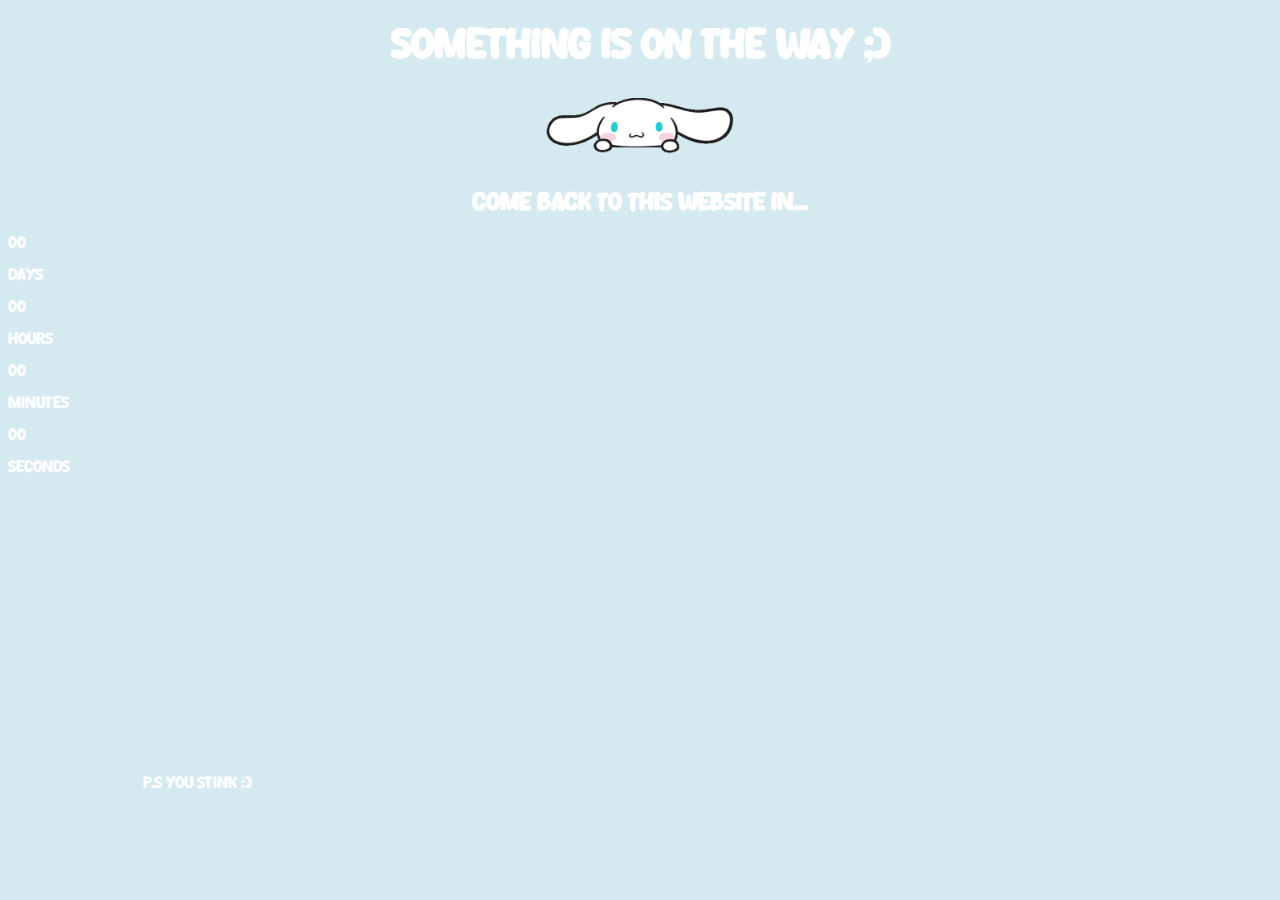
==== index.html @ 93f43810 "Merge pull request #3 from ciarancruz/master" ====
<!DOCTYPE html>
<html lang="en">
<head>
    <meta charset="UTF-8">
    <meta name="viewport" content="width=device-width, initial-scale=1.0">
    <title>What's this?</title>
    <link rel="stylesheet" href="styles.css">
<body>
    <div class="main">
        <h1 style="text-align: center;">Something is on the way ;)</h1>
        <img src="assets/cina.gif" width="200px">        
    </div>

    <div class="menu">
        <h2>Come back to this website in... </h2>
    </div>
    <div class="launch-time">
        <div>
            <p id="days">00</p>
            <span>Days</span>
        </div>
        <div>
            <p id="hours">00</p>
            <span>Hours</span>
        </div>
        <div>
            <p id="minutes">00</p>
            <span>Minutes</span>
        </div>
        <div>
            <p id="seconds">00</p>
            <span>Seconds</span>
        </div>
    </div>
    <div>
        <p style="margin-top: 300px; margin-left: 135px">P.s you stink :)</p>
    </div>
</body>
<script>
    var countdownDate = new Date("Feb 9, 2024 00:00:00").getTime();
    var x = setInterval(function() {
        var now = new Date().getTime();
        var distance = countdownDate - now;

        var days = Math.floor(distance / (1000 * 60 * 60 * 24));
        var hours = Math.floor((distance % (1000 * 60 * 60 * 24)) / (1000 * 60 * 60));
        var minutes = Math.floor((distance % (1000 * 60 * 60)) / (1000 * 60));
        var seconds = Math.floor((distance % (1000 * 60)) / 1000);

        document.getElementById("days").innerHTML = days;
        document.getElementById("hours").innerHTML = hours;
        document.getElementById("minutes").innerHTML = minutes;
        document.getElementById("seconds").innerHTML = seconds;

        if(distance < 0) {
            clearInterval(x);

            document.getElementById("days").innerHTML = "00";
            document.getElementById("hours").innerHTML = "00";
            document.getElementById("minutes").innerHTML = "00";
            document.getElementById("seconds").innerHTML = "00";
        }

    },1000)
</script>
</html>
---- styles.css ----
* {
    font-family: myFont;
    color: white;
}

body {
    background-color: #d4e9f0;
}

@font-face {
    font-family: myFont;
    src: url(assets/Namecat.ttf);
}

.main {
    width: 50%;
    margin: auto;
    text-align: center;
}

.main h1 {
    font-size: 40px;
}

.menu {
    width: 80%;
    margin: auto;
}

.menu h2 {
    text-align: center;
}

.menu button {
    border: white;
    font-size: 20px;
    padding: 15px;
    width: 50%;
    margin-left: 25%;
    background-color: #d4e9f0;
    border-radius: 10px;
    border: 5px solid white;
    cursor: pointer;
}

.menu button:active, .menuback button:active {
    background-color: white;
}

.menu button a, .menuback button a {
    text-decoration: none;
}

/*------------------------------------ Card CSS ------------------------------------*/
.menuback button {
    border: white;
    font-size: 10px;
    padding: 5px;
    width: 25%;
    margin-top: 20px;
    margin-left: 20px;
    background-color: #d4e9f0;
    border-radius: 10px;
    border: 4px solid white;
    cursor: pointer;
}

.message h3 {
    font-size: 30px;
}

.message p {
    font-size: 25px;
}

.message {
    margin: 0px 20px 0px 20px;
}


.message img {
    margin-top: -90px;
    margin-left: 60px;
}

/*------------------------------------ Buttons CSS ------------------------------------*/
.questionMenu {
    border: white;
    font-size: 20px;
    text-align: center;
    background-color: #d4e9f0;
}

.questionMenu button {
    border: white;
    font-size: 20px;
    padding: 15px;
    background-color: #d4e9f0;
    border-radius: 10px;
    border: 5px solid white;
    cursor: pointer;
}
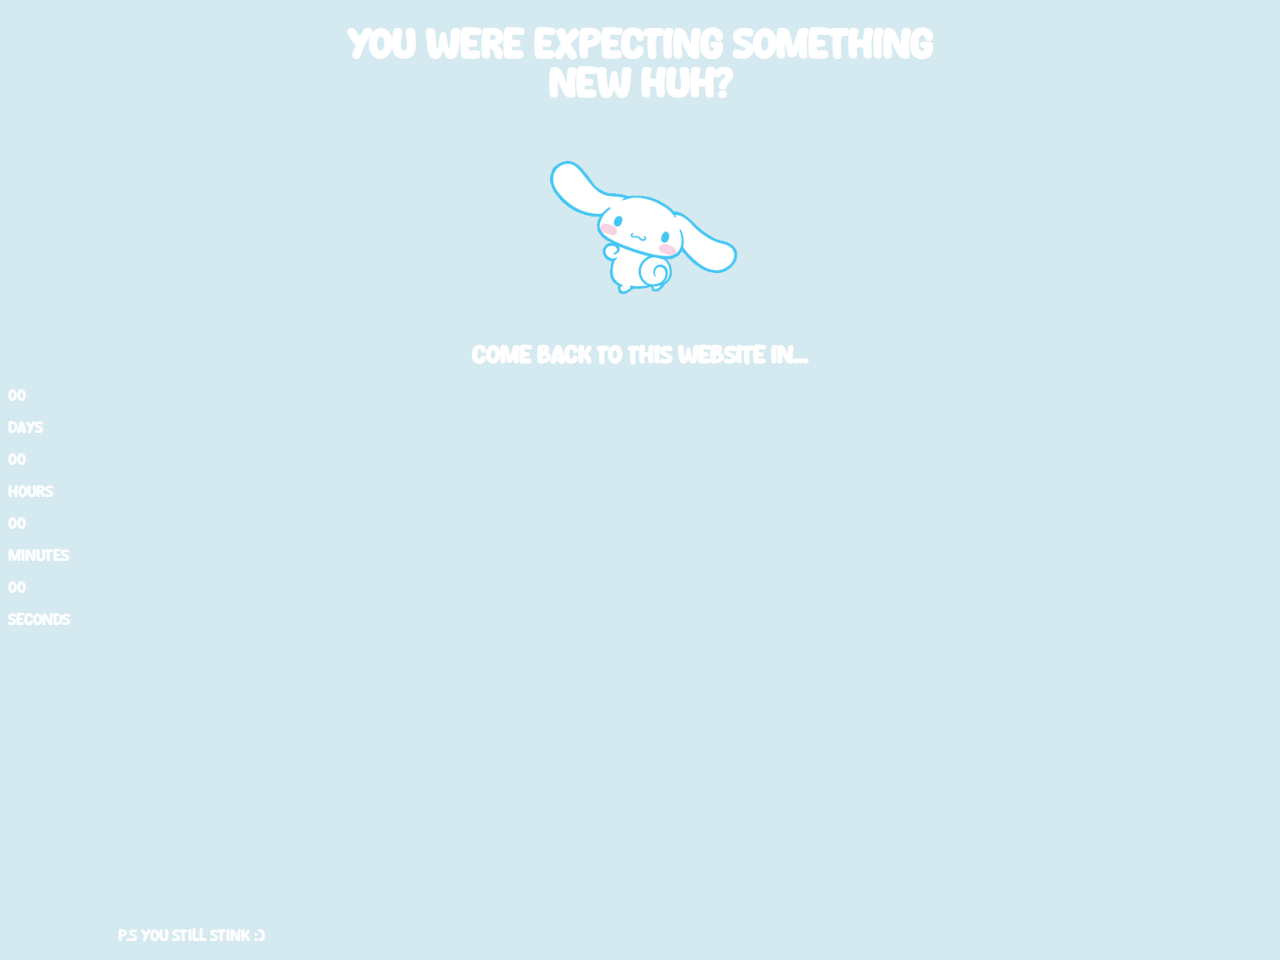
==== commit 5183d1b5: "new message" ====
--- a/index.html
+++ b/index.html
@@ -7,8 +7,8 @@
     <link rel="stylesheet" href="styles.css">
 <body>
     <div class="main">
-        <h1 style="text-align: center;">Something is on the way ;)</h1>
-        <img src="assets/cina.gif" width="200px">        
+        <h1 style="text-align: center;">You were expecting something new huh?</h1>
+        <img src="assets/cina2.gif" width="200px">        
     </div>
 
     <div class="menu">
@@ -33,7 +33,7 @@
         </div>
     </div>
     <div>
-        <p style="margin-top: 300px; margin-left: 135px">P.s you stink :)</p>
+        <p style="margin-top: 300px; margin-left: 110px">P.s you still stink :)</p>
     </div>
 </body>
 <script>
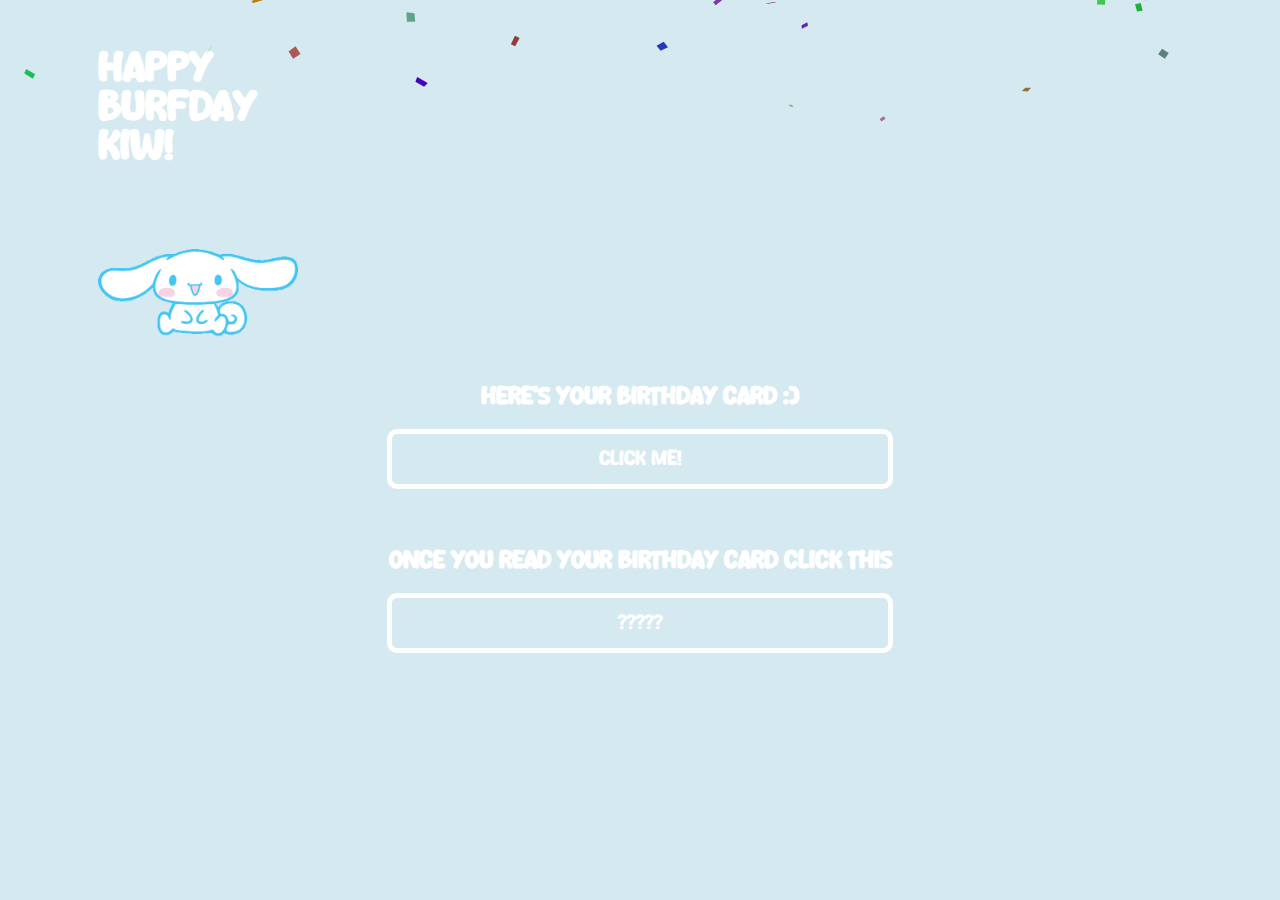
==== commit 44c85f0d: "added another message page" ====
--- a/index.html
+++ b/index.html
@@ -3,64 +3,26 @@
 <head>
     <meta charset="UTF-8">
     <meta name="viewport" content="width=device-width, initial-scale=1.0">
-    <title>What's this?</title>
+    <title>Happy Burfday</title>
     <link rel="stylesheet" href="styles.css">
-<body>
+<body onload="confettiBlast()">
     <div class="main">
-        <h1 style="text-align: center;">You were expecting something new huh?</h1>
-        <img src="assets/cina2.gif" width="200px">        
+        <h1>Happy Burfday Kiw! </h1>
+        <img src="assets/giphy.gif" width="200px">        
     </div>
 
     <div class="menu">
-        <h2>Come back to this website in... </h2>
+        <h2>Here's your birthday card :)</h2>
+        <button onclick="redirectToAnotherPage()"><a href="question.html">Click Me!</a></button>
     </div>
-    <div class="launch-time">
-        <div>
-            <p id="days">00</p>
-            <span>Days</span>
-        </div>
-        <div>
-            <p id="hours">00</p>
-            <span>Hours</span>
-        </div>
-        <div>
-            <p id="minutes">00</p>
-            <span>Minutes</span>
-        </div>
-        <div>
-            <p id="seconds">00</p>
-            <span>Seconds</span>
-        </div>
+
+    <div class="menu" style="margin-top: 60px;">
+        <h2>Once you read your birthday card click this</h2>
+        <button onclick="redirectToAnotherPage()"><a href="question.html">?????</a></button>
     </div>
-    <div>
-        <p style="margin-top: 300px; margin-left: 110px">P.s you still stink :)</p>
-    </div>
+
+
+
 </body>
-<script>
-    var countdownDate = new Date("Feb 9, 2024 00:00:00").getTime();
-    var x = setInterval(function() {
-        var now = new Date().getTime();
-        var distance = countdownDate - now;
-
-        var days = Math.floor(distance / (1000 * 60 * 60 * 24));
-        var hours = Math.floor((distance % (1000 * 60 * 60 * 24)) / (1000 * 60 * 60));
-        var minutes = Math.floor((distance % (1000 * 60 * 60)) / (1000 * 60));
-        var seconds = Math.floor((distance % (1000 * 60)) / 1000);
-
-        document.getElementById("days").innerHTML = days;
-        document.getElementById("hours").innerHTML = hours;
-        document.getElementById("minutes").innerHTML = minutes;
-        document.getElementById("seconds").innerHTML = seconds;
-
-        if(distance < 0) {
-            clearInterval(x);
-
-            document.getElementById("days").innerHTML = "00";
-            document.getElementById("hours").innerHTML = "00";
-            document.getElementById("minutes").innerHTML = "00";
-            document.getElementById("seconds").innerHTML = "00";
-        }
-
-    },1000)
-</script>
+<script src="script.js"></script>
 </html>--- a/styles.css
+++ b/styles.css
@@ -4,6 +4,7 @@
 }
 
 body {
+    margin-top: 50px;
     background-color: #d4e9f0;
 }
 
@@ -13,9 +14,8 @@
 }
 
 .main {
-    width: 50%;
-    margin: auto;
-    text-align: center;
+    width: 200px;
+    margin-left: 90px
 }
 
 .main h1 {
@@ -80,23 +80,20 @@
 
 .message img {
     margin-top: -90px;
-    margin-left: 60px;
+    margin-left: 120px;
 }
 
-/*------------------------------------ Buttons CSS ------------------------------------*/
-.questionMenu {
-    border: white;
-    font-size: 20px;
-    text-align: center;
-    background-color: #d4e9f0;
+/*------------------------------------ Countdown Time ------------------------------------*/
+.launch-time {
+    display: flex;
+    margin-left: 55px;
 }
 
-.questionMenu button {
-    border: white;
-    font-size: 20px;
-    padding: 15px;
-    background-color: #d4e9f0;
-    border-radius: 10px;
-    border: 5px solid white;
-    cursor: pointer;
+.launch-time div {
+    flex-basis: 70px;
 }
+
+.launch-time div p {
+    font-size: 30px;
+    margin-bottom: 0px;
+}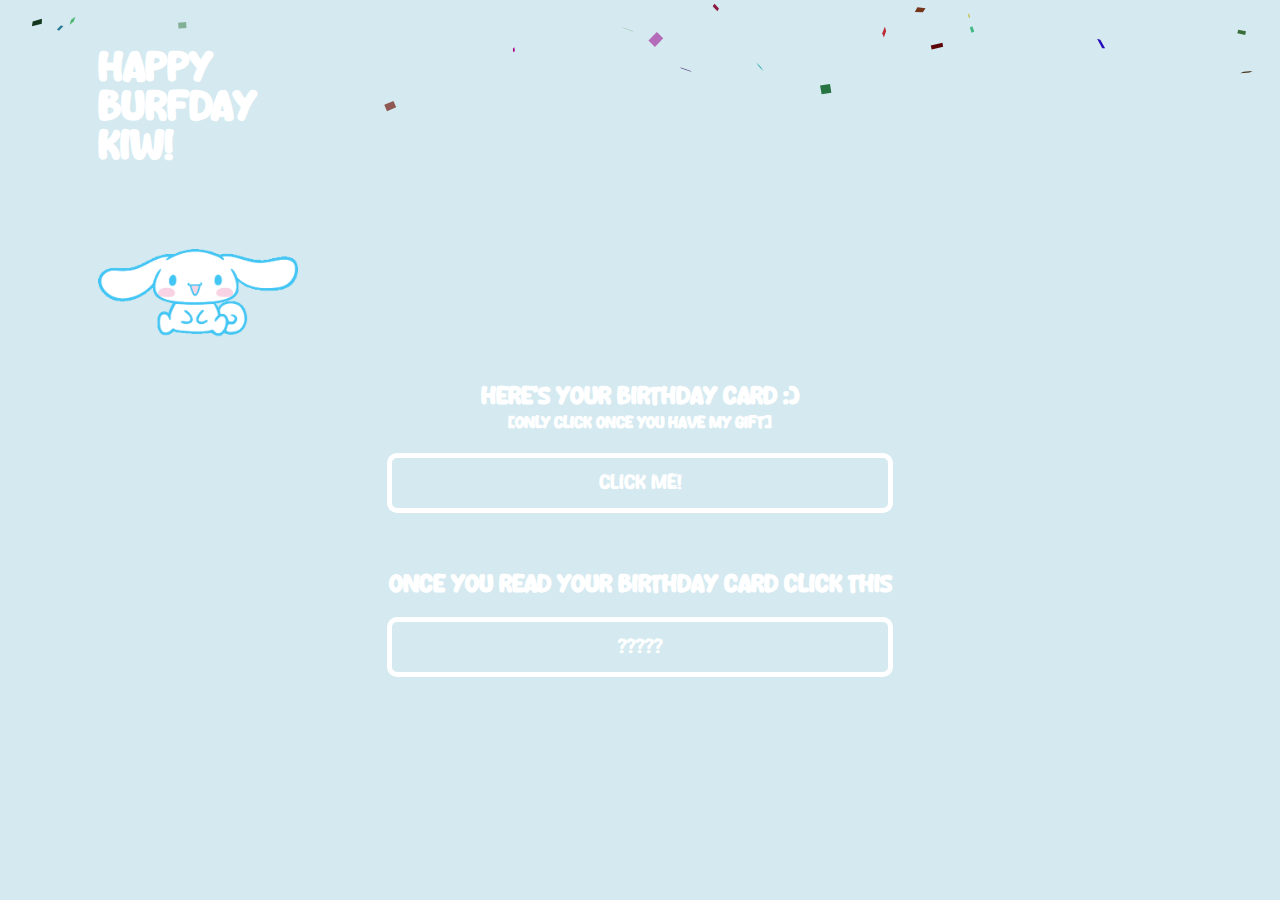
==== commit ef09cd09: "added extra page and message" ====
--- a/index.html
+++ b/index.html
@@ -12,7 +12,7 @@
     </div>
 
     <div class="menu">
-        <h2>Here's your birthday card :)</h2>
+        <h2>Here's your birthday card :)<br><span style="font-size: medium;">[Only click once you have my gift]</span></h2>
         <button onclick="redirectToAnotherPage()"><a href="question.html">Click Me!</a></button>
     </div>
 
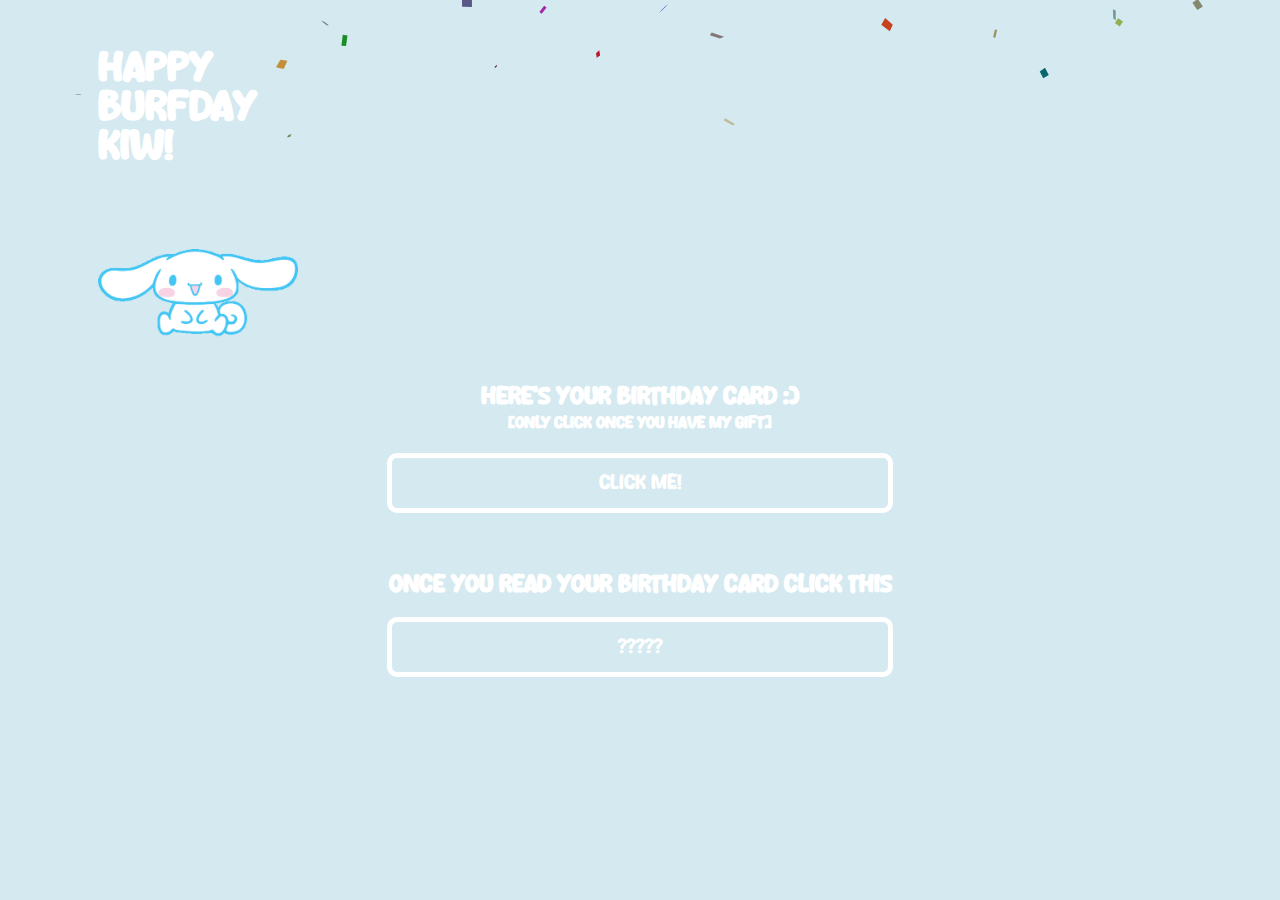
==== commit a5c7c801: "added valentines page" ====
--- a/index.html
+++ b/index.html
@@ -18,7 +18,7 @@
 
     <div class="menu" style="margin-top: 60px;">
         <h2>Once you read your birthday card click this</h2>
-        <button onclick="redirectToAnotherPage()"><a href="question.html">?????</a></button>
+        <button onclick="toValentines()">?????</button>
     </div>
 
 
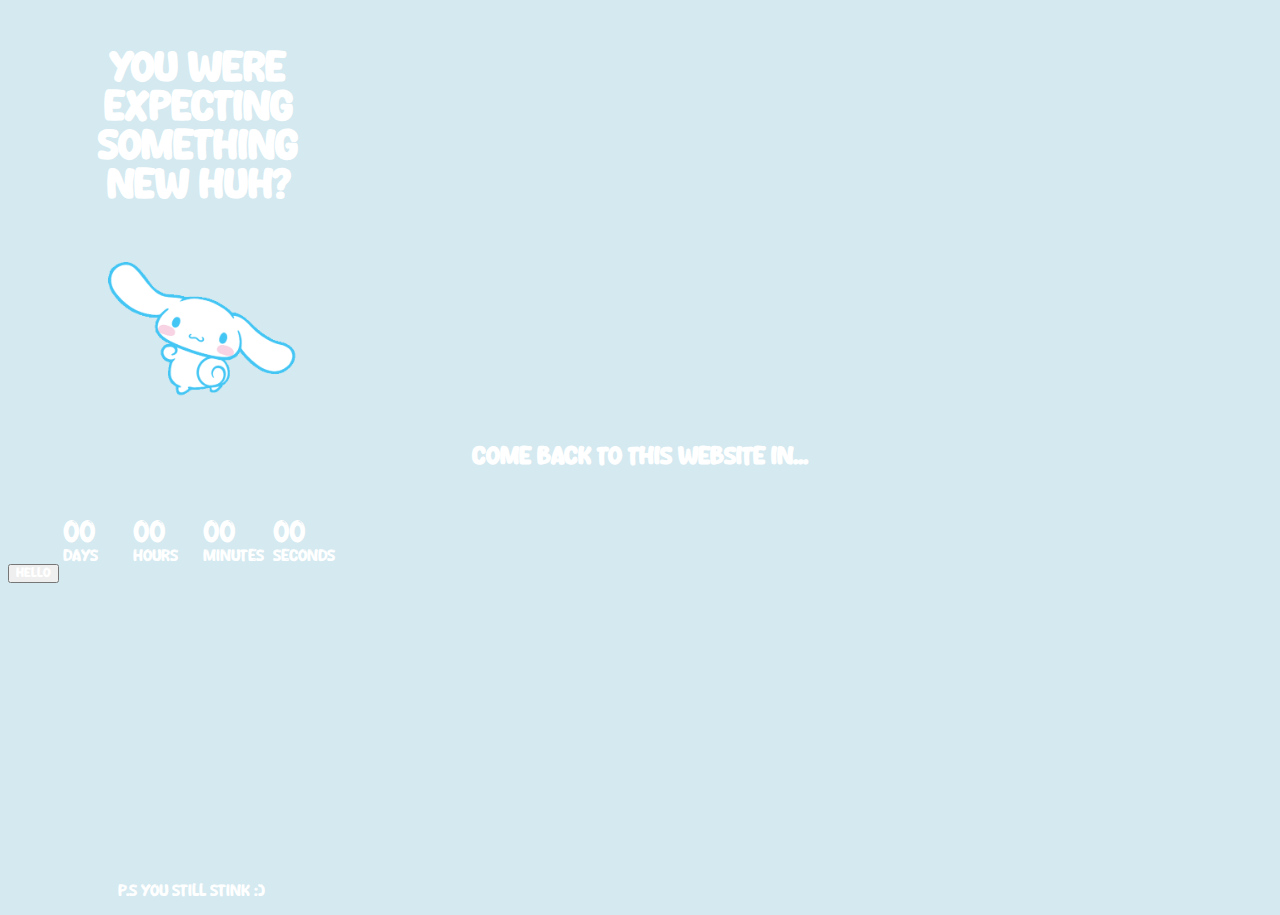
==== commit c27ae5cf: "test" ====
--- a/index.html
+++ b/index.html
@@ -3,26 +3,71 @@
 <head>
     <meta charset="UTF-8">
     <meta name="viewport" content="width=device-width, initial-scale=1.0">
-    <title>Happy Burfday</title>
+    <title>What's this?</title>
     <link rel="stylesheet" href="styles.css">
-<body onload="confettiBlast()">
+<body>
     <div class="main">
-        <h1>Happy Burfday Kiw! </h1>
-        <img src="assets/giphy.gif" width="200px">        
+        <h1 style="text-align: center;">You were expecting something new huh?</h1>
+        <img src="assets/cina2.gif" width="200px">        
     </div>
 
     <div class="menu">
-        <h2>Here's your birthday card :)<br><span style="font-size: medium;">[Only click once you have my gift]</span></h2>
-        <button onclick="redirectToAnotherPage()"><a href="question.html">Click Me!</a></button>
+        <h2>Come back to this website in... </h2>
     </div>
+    <div class="launch-time">
+        <div>
+            <p id="days">00</p>
+            <span>Days</span>
+        </div>
+        <div>
+            <p id="hours">00</p>
+            <span>Hours</span>
+        </div>
+        <div>
+            <p id="minutes">00</p>
+            <span>Minutes</span>
+        </div>
+        <div>
+            <p id="seconds">00</p>
+            <span>Seconds</span>
+        </div>
+    </div>
+    <div class="test">
+        <button onclick="test();">Hello</button>
+    </div>
+    <div>
+        <p style="margin-top: 300px; margin-left: 110px">P.s you still stink :)</p>
+    </div>
+</body>
+<script>
+    function test() {
+        alert("This is a test")
+    }
 
-    <div class="menu" style="margin-top: 60px;">
-        <h2>Once you read your birthday card click this</h2>
-        <button onclick="toValentines()">?????</button>
-    </div>
+    var countdownDate = new Date("Feb 9, 2024 00:00:00").getTime();
+    var x = setInterval(function() {
+        var now = new Date().getTime();
+        var distance = countdownDate - now;
 
+        var days = Math.floor(distance / (1000 * 60 * 60 * 24));
+        var hours = Math.floor((distance % (1000 * 60 * 60 * 24)) / (1000 * 60 * 60));
+        var minutes = Math.floor((distance % (1000 * 60 * 60)) / (1000 * 60));
+        var seconds = Math.floor((distance % (1000 * 60)) / 1000);
 
+        document.getElementById("days").innerHTML = days;
+        document.getElementById("hours").innerHTML = hours;
+        document.getElementById("minutes").innerHTML = minutes;
+        document.getElementById("seconds").innerHTML = seconds;
 
-</body>
-<script src="script.js"></script>
+        if(distance < 0) {
+            clearInterval(x);
+
+            document.getElementById("days").innerHTML = "00";
+            document.getElementById("hours").innerHTML = "00";
+            document.getElementById("minutes").innerHTML = "00";
+            document.getElementById("seconds").innerHTML = "00";
+        }
+
+    },1000)
+</script>
 </html>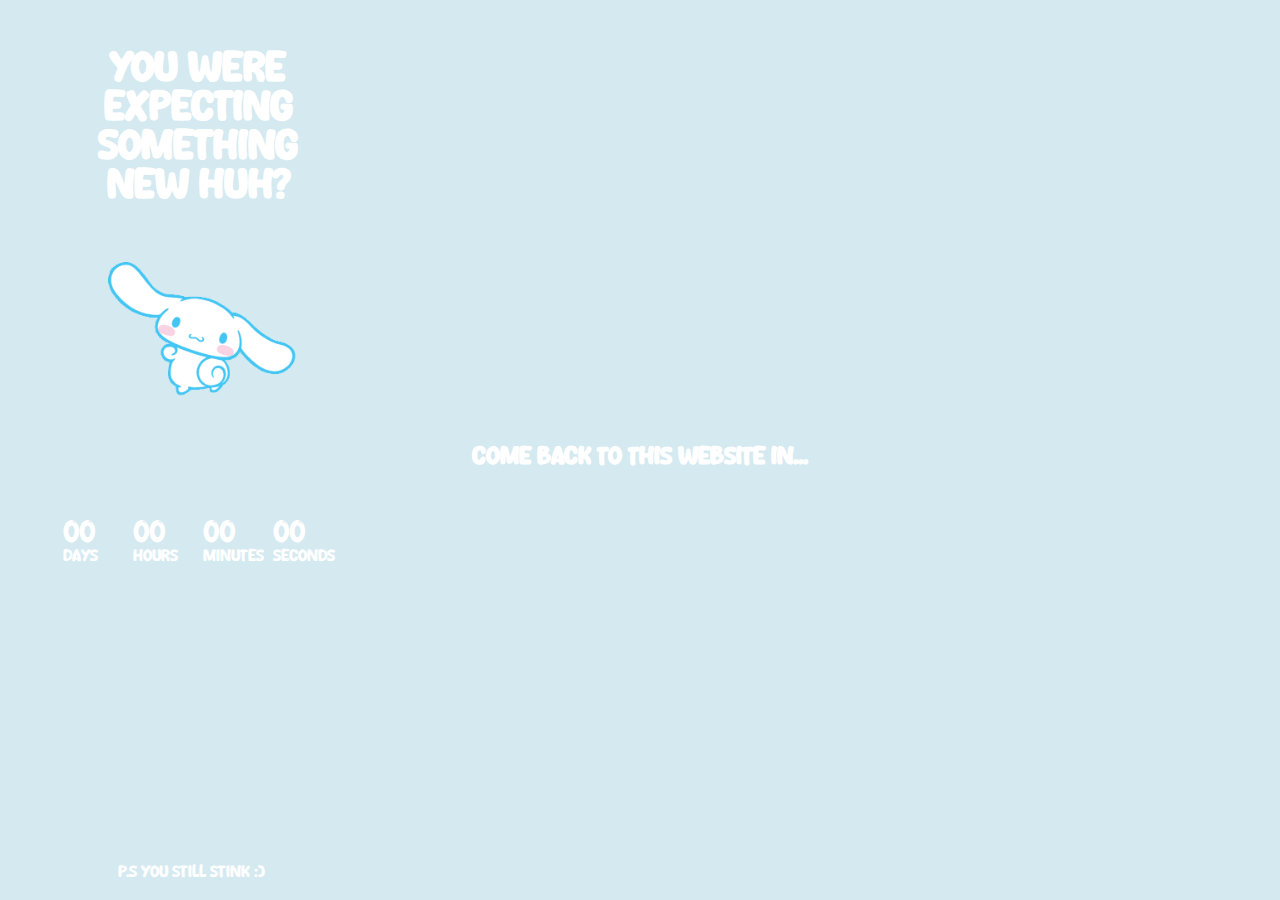
==== commit da49dc4b: "remove test" ====
--- a/index.html
+++ b/index.html
@@ -32,18 +32,11 @@
             <span>Seconds</span>
         </div>
     </div>
-    <div class="test">
-        <button onclick="test();">Hello</button>
-    </div>
     <div>
         <p style="margin-top: 300px; margin-left: 110px">P.s you still stink :)</p>
     </div>
 </body>
 <script>
-    function test() {
-        alert("This is a test")
-    }
-
     var countdownDate = new Date("Feb 9, 2024 00:00:00").getTime();
     var x = setInterval(function() {
         var now = new Date().getTime();
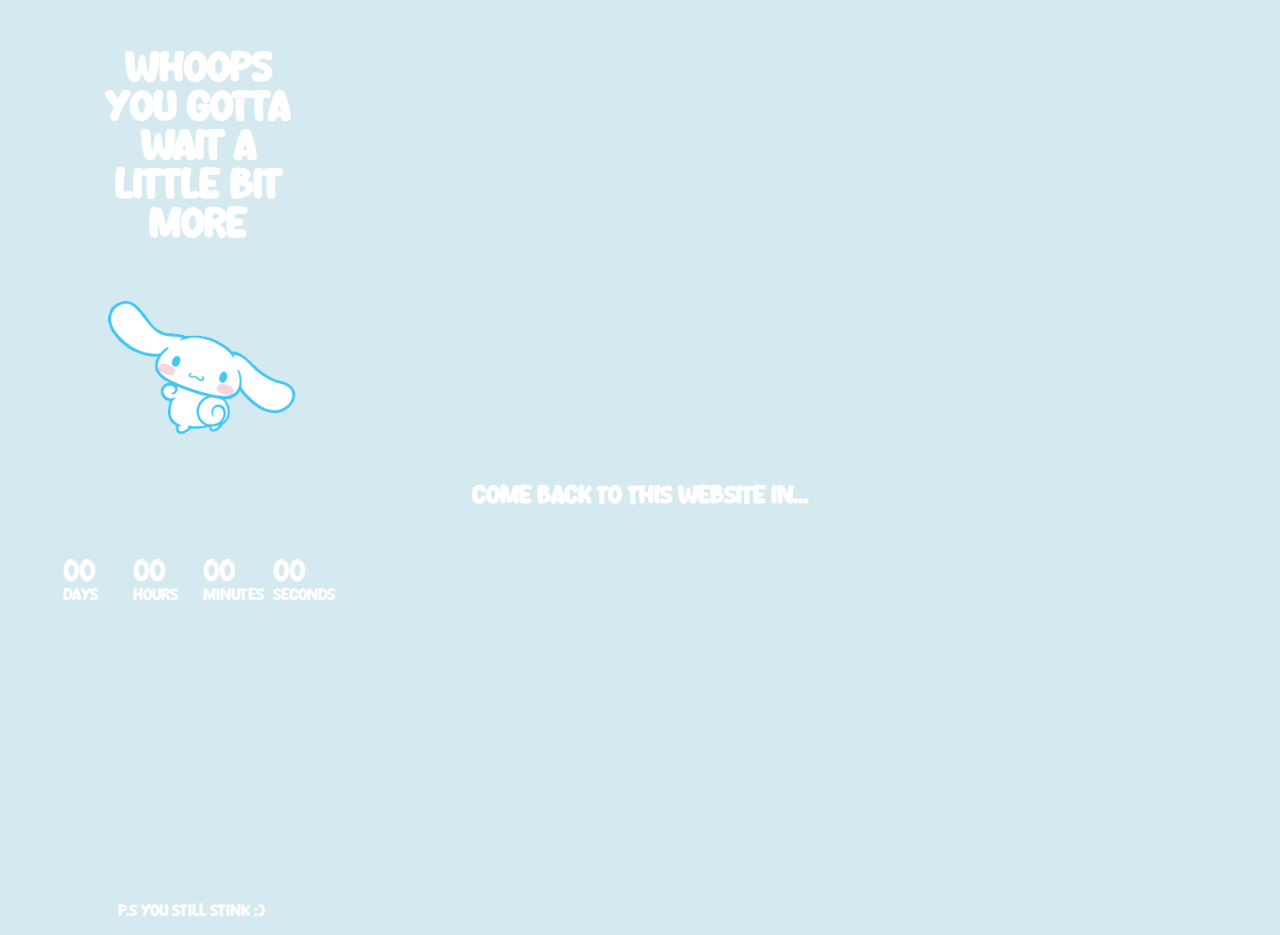
==== commit 08b9867a: "changed message and date" ====
--- a/index.html
+++ b/index.html
@@ -7,7 +7,7 @@
     <link rel="stylesheet" href="styles.css">
 <body>
     <div class="main">
-        <h1 style="text-align: center;">You were expecting something new huh?</h1>
+        <h1 style="text-align: center;">Whoops you gotta wait a little bit more</h1>
         <img src="assets/cina2.gif" width="200px">        
     </div>
 
@@ -37,7 +37,7 @@
     </div>
 </body>
 <script>
-    var countdownDate = new Date("Feb 9, 2024 00:00:00").getTime();
+    var countdownDate = new Date("Feb 10, 2024 09:00:00").getTime();
     var x = setInterval(function() {
         var now = new Date().getTime();
         var distance = countdownDate - now;
